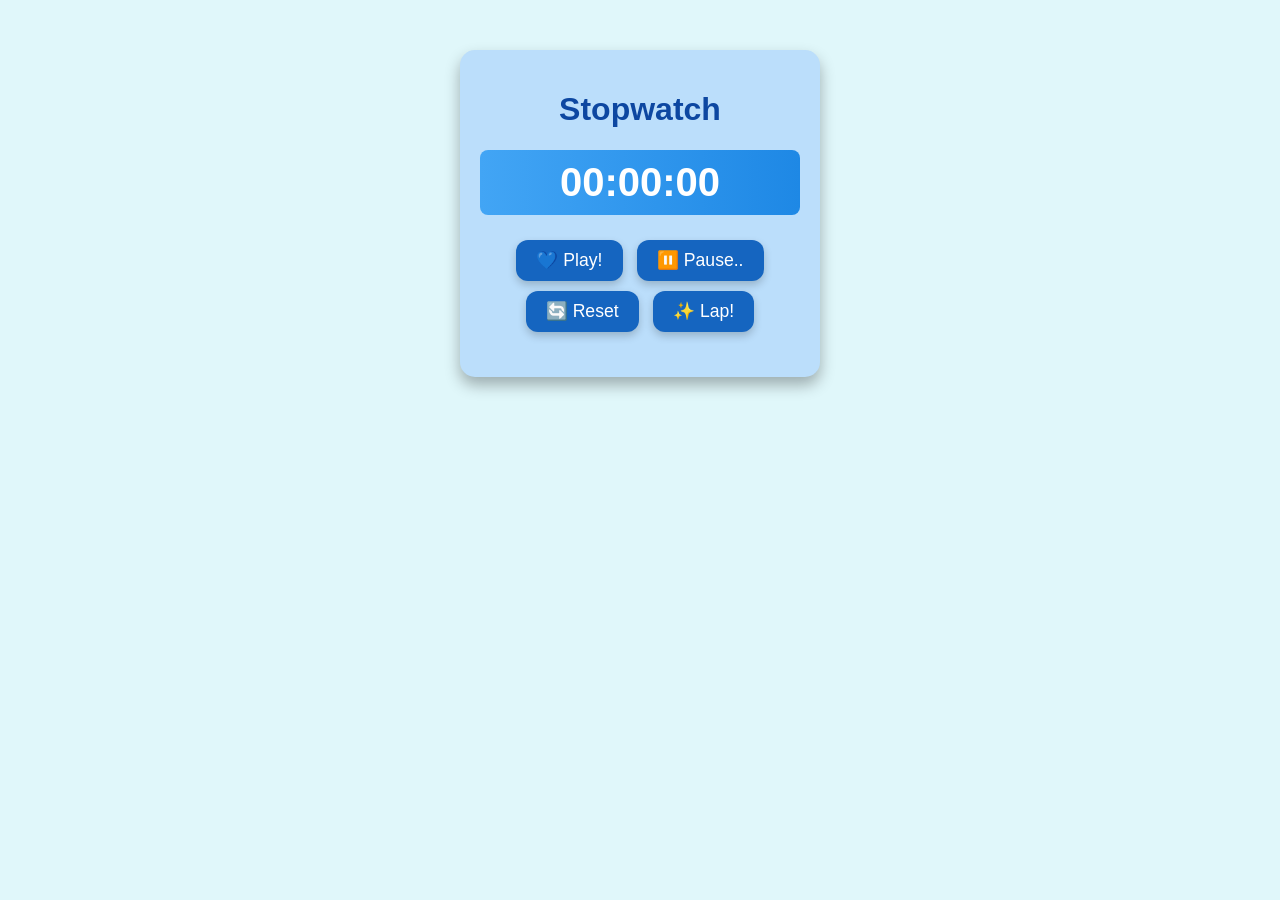
==== index.html @ 1fd64c54 "index.html" ====
<!DOCTYPE html>
<html lang="en">
<head>
  <meta charset="UTF-8">
  <meta name="viewport" content="width=device-width, initial-scale=1.0">
  <title>Wacky Stopwatch</title>
  <link rel="stylesheet" href="styles.css">
</head>
<body>
  <div class="stopwatch">
    <h1>Stopwatch</h1>
    <div id="display">00:00:00</div>
    <div class="buttons">
      <button id="start">💙 Play!</button>
      <button id="pause">⏸️ Pause..</button>
      <button id="reset">🔄 Reset</button>
      <button id="lap">✨ Lap!</button>
    </div>
    <ul id="laps"></ul>
  </div>
  <script src="script.js"></script>
</body>
</html>
---- styles.css ----
body {
    font-family: "Comic Sans MS", sans-serif;
    text-align: center;
    background-color: #e0f7fa;
    margin: 0;
    padding: 0;
  }
  
  .stopwatch {
    margin: 50px auto;
    padding: 20px;
    border-radius: 15px;
    box-shadow: 0 8px 15px rgba(0, 0, 0, 0.3);
    background-color: #bbdefb;
    width: 320px;
  }
  
  h1 {
    color: #0d47a1;
  }
  
  #display {
    font-size: 2.5rem;
    color: white;
    font-weight: bold;
    background: linear-gradient(to right, #42a5f5, #1e88e5);
    padding: 10px;
    border-radius: 8px;
    margin: 20px auto;
  }
  
  .buttons button {
    margin: 5px;
    padding: 10px 20px;
    border: none;
    border-radius: 12px;
    background-color: #1565c0;
    color: white;
    cursor: pointer;
    font-size: 1.1rem;
    box-shadow: 0 4px 8px rgba(0, 0, 0, 0.2);
  }
  
  .buttons button:hover {
    background-color: #0d47a1;
    transform: scale(1.1);
  }
  
  #laps {
    list-style: none;
    padding: 0;
    margin-top: 20px;
  }
  
  #laps li {
    padding: 8px;
    margin: 5px 0;
    background-color: #64b5f6;
    border-radius: 8px;
    font-size: 1rem;
    color: #0d47a1;
  }
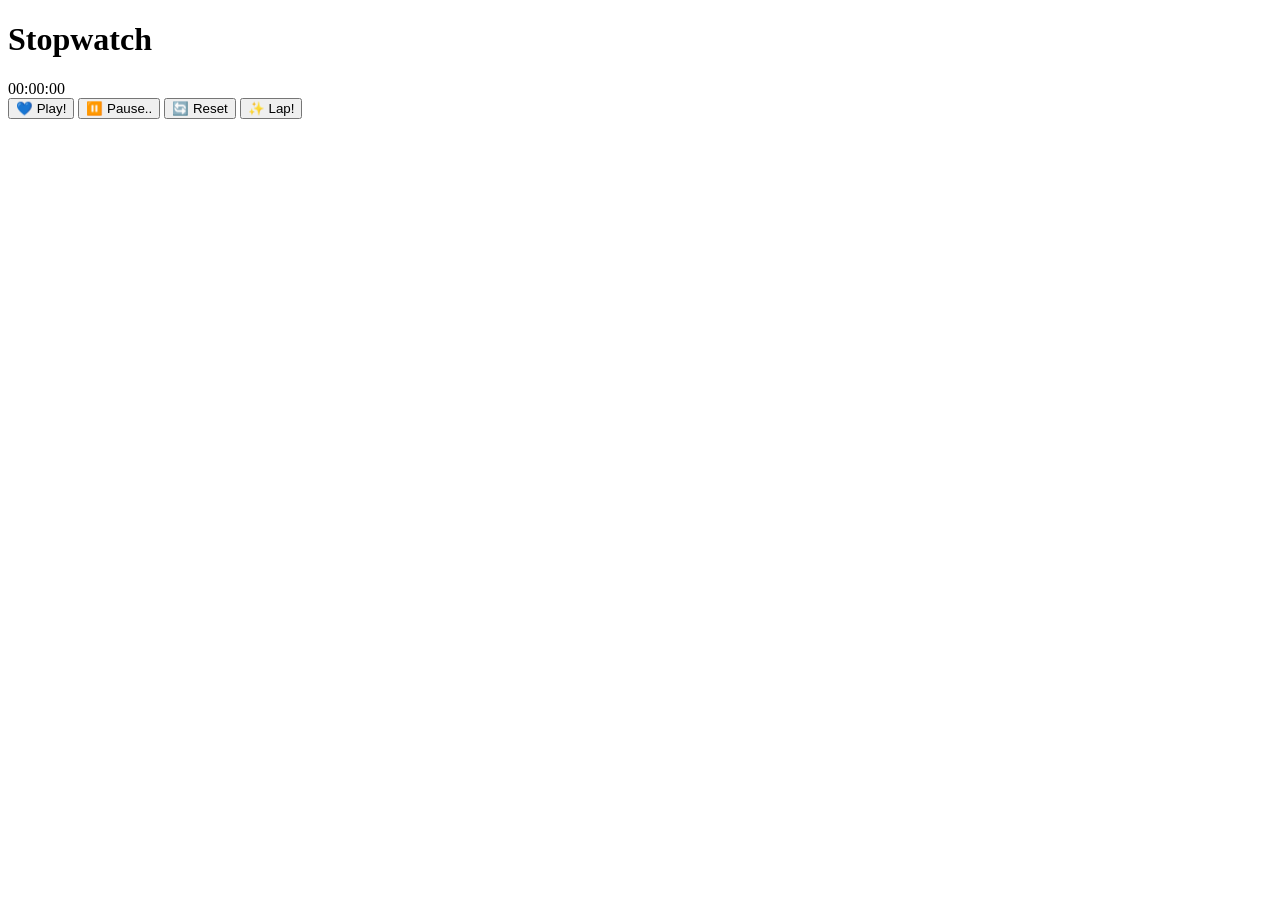
==== commit 1aab8766: "Update index.html" ====
--- a/index.html
+++ b/index.html
@@ -4,7 +4,7 @@
   <meta charset="UTF-8">
   <meta name="viewport" content="width=device-width, initial-scale=1.0">
   <title>Wacky Stopwatch</title>
-  <link rel="stylesheet" href="styles.css">
+  <link rel="stylesheet" href="main.css">
 </head>
 <body>
   <div class="stopwatch">
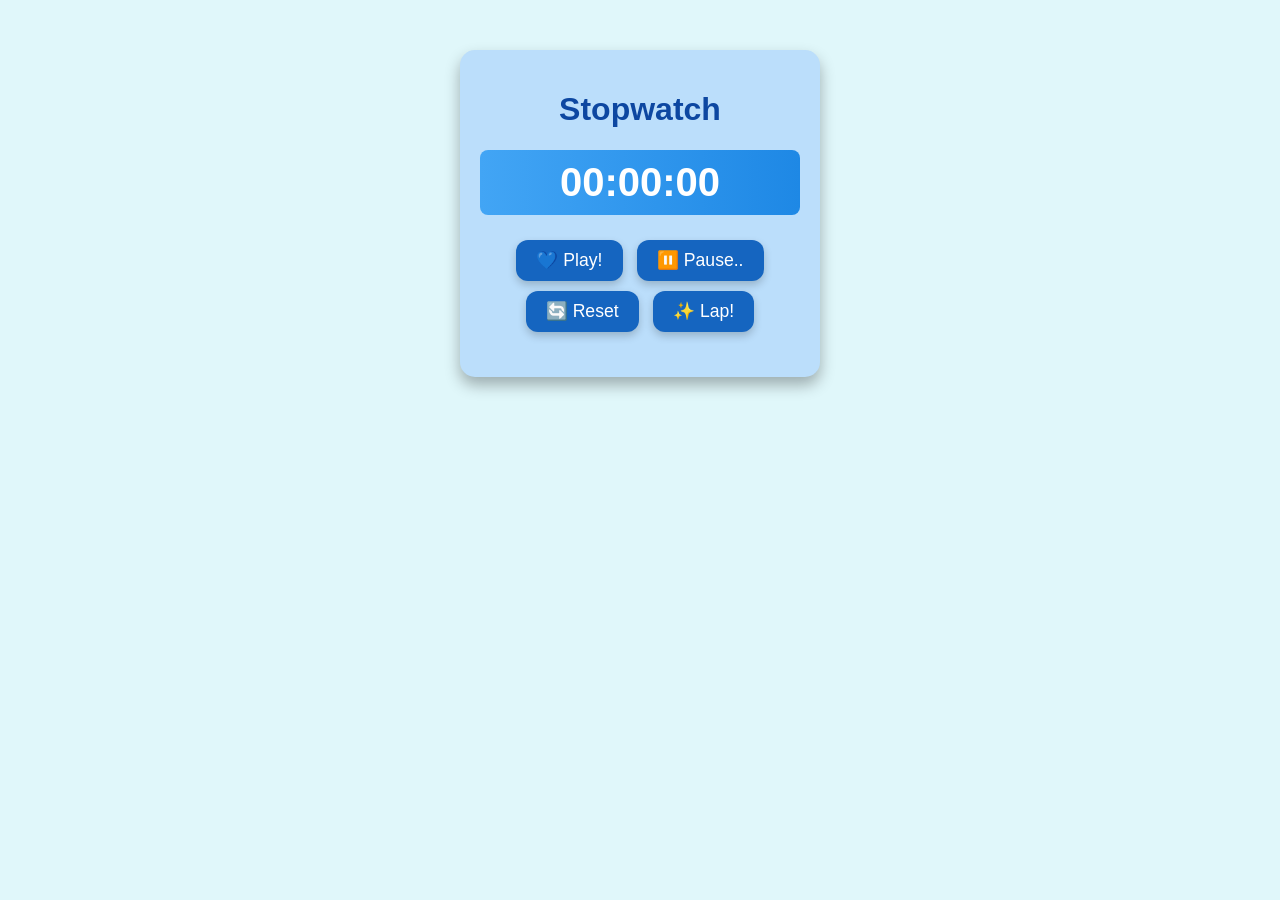
==== commit 9777276b: "Update index.html" ====
--- a/index.html
+++ b/index.html
@@ -3,7 +3,7 @@
 <head>
   <meta charset="UTF-8">
   <meta name="viewport" content="width=device-width, initial-scale=1.0">
-  <title>Wacky Stopwatch</title>
+  <title>Stopwatch</title>
   <link rel="stylesheet" href="main.css">
 </head>
 <body>
@@ -18,6 +18,6 @@
     </div>
     <ul id="laps"></ul>
   </div>
-  <script src="script.js"></script>
+  <script src="main.js"></script>
 </body>
 </html>
--- a/main.css
+++ b/main.css
@@ -0,0 +1,63 @@
+body {
+    font-family: "Comic Sans MS", sans-serif;
+    text-align: center;
+    background-color: #e0f7fa;
+    margin: 0;
+    padding: 0;
+  }
+  
+  .stopwatch {
+    margin: 50px auto;
+    padding: 20px;
+    border-radius: 15px;
+    box-shadow: 0 8px 15px rgba(0, 0, 0, 0.3);
+    background-color: #bbdefb;
+    width: 320px;
+  }
+  
+  h1 {
+    color: #0d47a1;
+  }
+  
+  #display {
+    font-size: 2.5rem;
+    color: white;
+    font-weight: bold;
+    background: linear-gradient(to right, #42a5f5, #1e88e5);
+    padding: 10px;
+    border-radius: 8px;
+    margin: 20px auto;
+  }
+  
+  .buttons button {
+    margin: 5px;
+    padding: 10px 20px;
+    border: none;
+    border-radius: 12px;
+    background-color: #1565c0;
+    color: white;
+    cursor: pointer;
+    font-size: 1.1rem;
+    box-shadow: 0 4px 8px rgba(0, 0, 0, 0.2);
+  }
+  
+  .buttons button:hover {
+    background-color: #0d47a1;
+    transform: scale(1.1);
+  }
+  
+  #laps {
+    list-style: none;
+    padding: 0;
+    margin-top: 20px;
+  }
+  
+  #laps li {
+    padding: 8px;
+    margin: 5px 0;
+    background-color: #64b5f6;
+    border-radius: 8px;
+    font-size: 1rem;
+    color: #0d47a1;
+  }
+  
